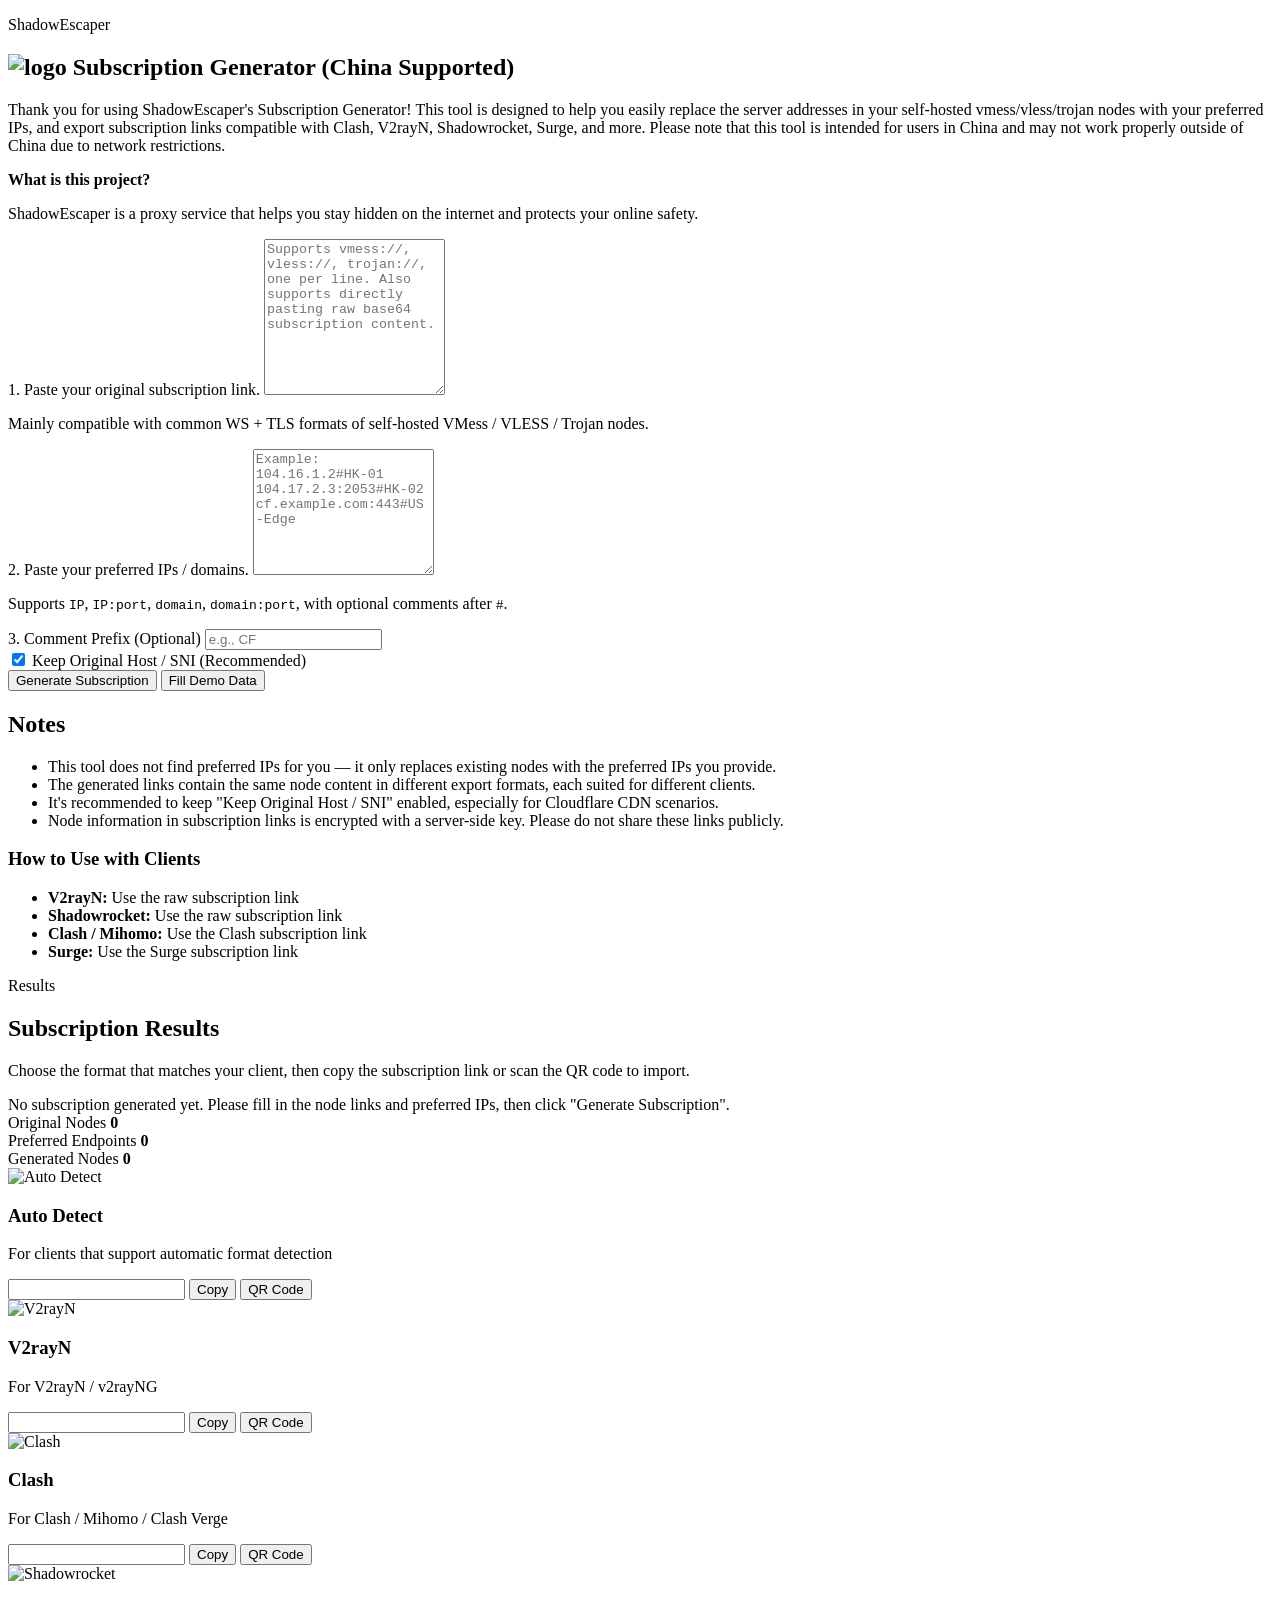
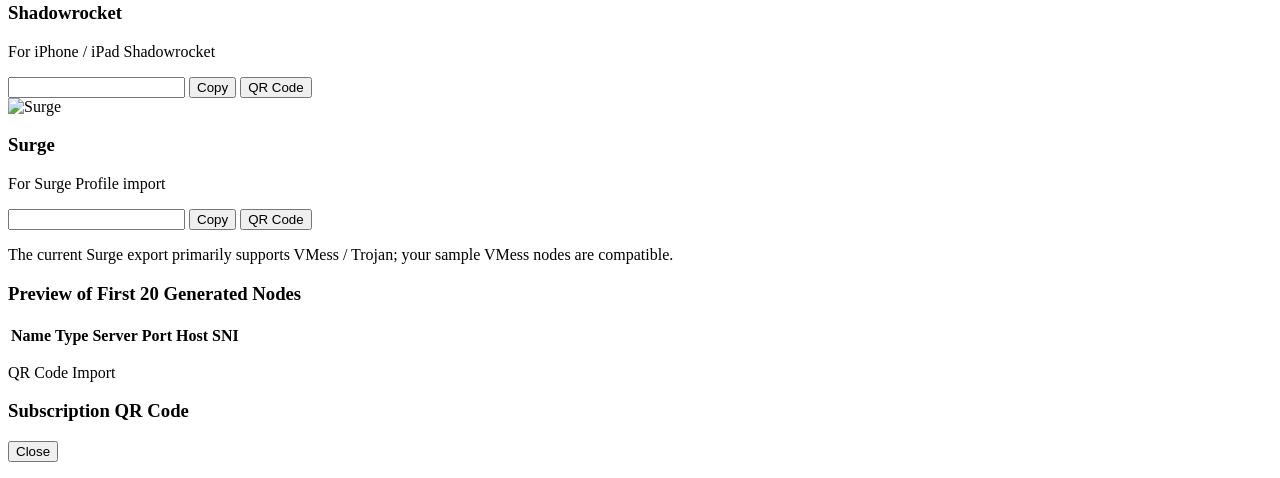
==== public/index.html @ 79bb3afd "update index and styles" ====
<!doctype html>
<html lang="en">
  <head>
    <meta charset="UTF-8" />
    <meta name="viewport" content="width=device-width, initial-scale=1.0" />
    <title>Preferred IP Subscription Generator</title>
    <meta
      name="description"
      content="Batch replace server addresses in your self-hosted vmess/vless/trojan nodes with preferred IPs, and export subscription links compatible with Clash, V2rayN, Shadowrocket, and Surge."
    />
    <link rel="icon" href="/icons/auto.svg" type="image/svg+xml">
    <link rel="stylesheet" href="/styles.css" />
  </head>
  <body>
    <main class="container">
      <section class="hero card">
        <div>
          <p class="eyebrow">ShadowEscaper</p>

          <h1 class="hero-title">
            <img src="/icons/auto.svg" alt="logo" class="hero-logo" />
            <span>Subscription Generator (China Supported)</span>
          </h1>
          <p class="lead">
            Thank you for using ShadowEscaper's Subscription Generator! This tool is designed to help you easily replace the server addresses in your self-hosted vmess/vless/trojan nodes with your preferred IPs, and export subscription links compatible with Clash, V2rayN, Shadowrocket, Surge, and more. Please note that this tool is intended for users in China and may not work properly outside of China due to network restrictions.
          </p>
        </div>
        <div class="hero-note">
          <strong>What is this project?</strong>
          <p>ShadowEscaper is a proxy service that helps you stay hidden on the internet and protects your online safety.</p>
        </div>
      </section>

      <section class="grid two-col">
        <form id="generator-form" class="card stack-lg">
          <div>
            <label for="nodeLinks">1. Paste your original subscription link.</label>
            <textarea
              id="nodeLinks"
              name="nodeLinks"
              rows="10"
              placeholder="Supports vmess://, vless://, trojan://, one per line. Also supports directly pasting raw base64 subscription content."
              required
            ></textarea>
            <p class="hint">Mainly compatible with common WS + TLS formats of self-hosted VMess / VLESS / Trojan nodes.</p>
          </div>

          <div>
            <label for="preferredIps">2. Paste your preferred IPs / domains.</label>
            <textarea
              id="preferredIps"
              name="preferredIps"
              rows="8"
              placeholder="Example:
104.16.1.2#HK-01
104.17.2.3:2053#HK-02
cf.example.com:443#US-Edge"
              required
            ></textarea>
            <p class="hint">
              Supports <code>IP</code>, <code>IP:port</code>, <code>domain</code>, <code>domain:port</code>, with optional comments after <code>#</code>.
            </p>
          </div>

          <div class="grid two-col compact">
            <div>
              <label for="namePrefix">3. Comment Prefix (Optional)</label>
              <input id="namePrefix" name="namePrefix" type="text" placeholder="e.g., CF" />
            </div>
            <div class="checkbox-wrap">
              <input id="keepOriginalHost" name="keepOriginalHost" type="checkbox" checked />
              <label for="keepOriginalHost">Keep Original Host / SNI (Recommended)</label>
            </div>
          </div>

          <div class="actions">
            <button id="submitBtn" type="submit">Generate Subscription</button>
            <button id="fillDemoBtn" type="button" class="secondary">Fill Demo Data</button>
          </div>
        </form>

        <aside class="card stack-md tips">
          <h2>Notes</h2>
          <ul>
            <li>This tool does not find preferred IPs for you — it only replaces existing nodes with the preferred IPs you provide.</li>
            <li>The generated links contain the same node content in different export formats, each suited for different clients.</li>
            <li>It's recommended to keep "Keep Original Host / SNI" enabled, especially for Cloudflare CDN scenarios.</li>
            <li>Node information in subscription links is encrypted with a server-side key. Please do not share these links publicly.</li>
          </ul>

          <div class="client-box">
            <h3>How to Use with Clients</h3>
            <ul>
              <li><strong>V2rayN:</strong> Use the raw subscription link</li>
              <li><strong>Shadowrocket:</strong> Use the raw subscription link</li>
              <li><strong>Clash / Mihomo:</strong> Use the Clash subscription link</li>
              <li><strong>Surge:</strong> Use the Surge subscription link</li>
            </ul>
          </div>
        </aside>
      </section>

      <section id="resultSection" class="card stack-lg">
        <div class="section-head result-head">
          <div>
            <p class="eyebrow">Results</p>
            <h2>Subscription Results</h2>
            <p class="section-desc">Choose the format that matches your client, then copy the subscription link or scan the QR code to import.</p>
          </div>
        </div>

        <div id="warningBox" class="warning hidden"></div>

        <div id="emptyState" class="empty-state">
          No subscription generated yet. Please fill in the node links and preferred IPs, then click "Generate Subscription".
        </div>

        <div id="statsGrid" class="stats-grid">
          <div class="stat-card">
            <span class="stat-label">Original Nodes</span>
            <strong id="statInputNodes">0</strong>
          </div>
          <div class="stat-card">
            <span class="stat-label">Preferred Endpoints</span>
            <strong id="statEndpoints">0</strong>
          </div>
          <div class="stat-card">
            <span class="stat-label">Generated Nodes</span>
            <strong id="statOutputNodes">0</strong>
          </div>
        </div>

        <div class="sub-grid">
          <article class="sub-card">
            <div class="sub-card-head">
              <div class="client-meta">
                <div class="client-icon">
                  <img src="/icons/auto.svg" alt="Auto Detect" />
                </div>
                <div>
                  <h3>Auto Detect</h3>
                  <p>For clients that support automatic format detection</p>
                </div>
              </div>
            </div>
            <div class="sub-actions">
              <input id="autoUrl" readonly />
              <button data-copy-target="autoUrl" type="button" class="secondary small">Copy</button>
              <button data-qrcode-target="autoUrl" type="button" class="secondary small">QR Code</button>
            </div>
          </article>

          <article class="sub-card">
            <div class="sub-card-head">
              <div class="client-meta">
                <div class="client-icon">
                  <img src="/icons/v2rayn.svg" alt="V2rayN" />
                </div>
                <div>
                  <h3>V2rayN</h3>
                  <p>For V2rayN / v2rayNG</p>
                </div>
              </div>
            </div>
            <div class="sub-actions">
              <input id="rawUrl" readonly />
              <button data-copy-target="rawUrl" type="button" class="secondary small">Copy</button>
              <button data-qrcode-target="rawUrl" type="button" class="secondary small">QR Code</button>
            </div>
          </article>

          <article class="sub-card">
            <div class="sub-card-head">
              <div class="client-meta">
                <div class="client-icon">
                  <img src="/icons/clash.svg" alt="Clash">
                </div>
                <div>
                  <h3>Clash</h3>
                  <p>For Clash / Mihomo / Clash Verge</p>
                </div>
              </div>
            </div>
            <div class="sub-actions">
              <input id="clashUrl" readonly />
              <button data-copy-target="clashUrl" type="button" class="secondary small">Copy</button>
              <button data-qrcode-target="clashUrl" type="button" class="secondary small">QR Code</button>
            </div>
          </article>

          <article class="sub-card">
            <div class="sub-card-head">
              <div class="client-meta">
                <div class="client-icon">
                  <img src="/icons/shadowrocket.svg" alt="Shadowrocket" />
                </div>
                <div>
                  <h3>Shadowrocket</h3>
                  <p>For iPhone / iPad Shadowrocket</p>
                </div>
              </div>
            </div>
            <div class="sub-actions">
              <input id="rocketUrl" readonly />
              <button data-copy-target="rocketUrl" type="button" class="secondary small">Copy</button>
              <button data-qrcode-target="rocketUrl" type="button" class="secondary small">QR Code</button>
            </div>
          </article>

          <article class="sub-card sub-card-wide">
            <div class="sub-card-head">
              <div class="client-meta">
                <div class="client-icon">
                  <img src="/icons/surge.svg" alt="Surge" />
                </div>
                <div>
                  <h3>Surge</h3>
                  <p>For Surge Profile import</p>
                </div>
              </div>
            </div>
            <div class="sub-actions">
              <input id="surgeUrl" readonly />
              <button data-copy-target="surgeUrl" type="button" class="secondary small">Copy</button>
              <button data-qrcode-target="surgeUrl" type="button" class="secondary small">QR Code</button>
            </div>
            <p class="hint">The current Surge export primarily supports VMess / Trojan; your sample VMess nodes are compatible.</p>
          </article>
        </div>

        <div class="preview-wrap">
          <h3>Preview of First 20 Generated Nodes</h3>
          <div class="table-wrap">
            <table>
              <thead>
                <tr>
                  <th>Name</th>
                  <th>Type</th>
                  <th>Server</th>
                  <th>Port</th>
                  <th>Host</th>
                  <th>SNI</th>
                </tr>
              </thead>
              <tbody id="previewBody"></tbody>
            </table>
          </div>
        </div>
      </section>
    </main>

    <div id="qrModal" class="modal hidden" aria-hidden="true">
      <div class="modal-backdrop" data-close-modal="true"></div>
      <div class="modal-dialog" role="dialog" aria-modal="true" aria-labelledby="qrTitle">
        <div class="modal-head">
          <div>
            <p class="eyebrow">QR Code Import</p>
            <h3 id="qrTitle">Subscription QR Code</h3>
          </div>
          <button id="closeQrModal" type="button" class="secondary small">Close</button>
        </div>
        <div class="modal-body">
          <div id="qrCanvas" class="qr-box"></div>
          <p id="qrText" class="hint qr-text"></p>
        </div>
      </div>
    </div>
    <script src="https://cdnjs.cloudflare.com/ajax/libs/qrcodejs/1.0.0/qrcode.min.js"></script> 
    <script type="module" src="/app.js"></script>
  </body>
</html>
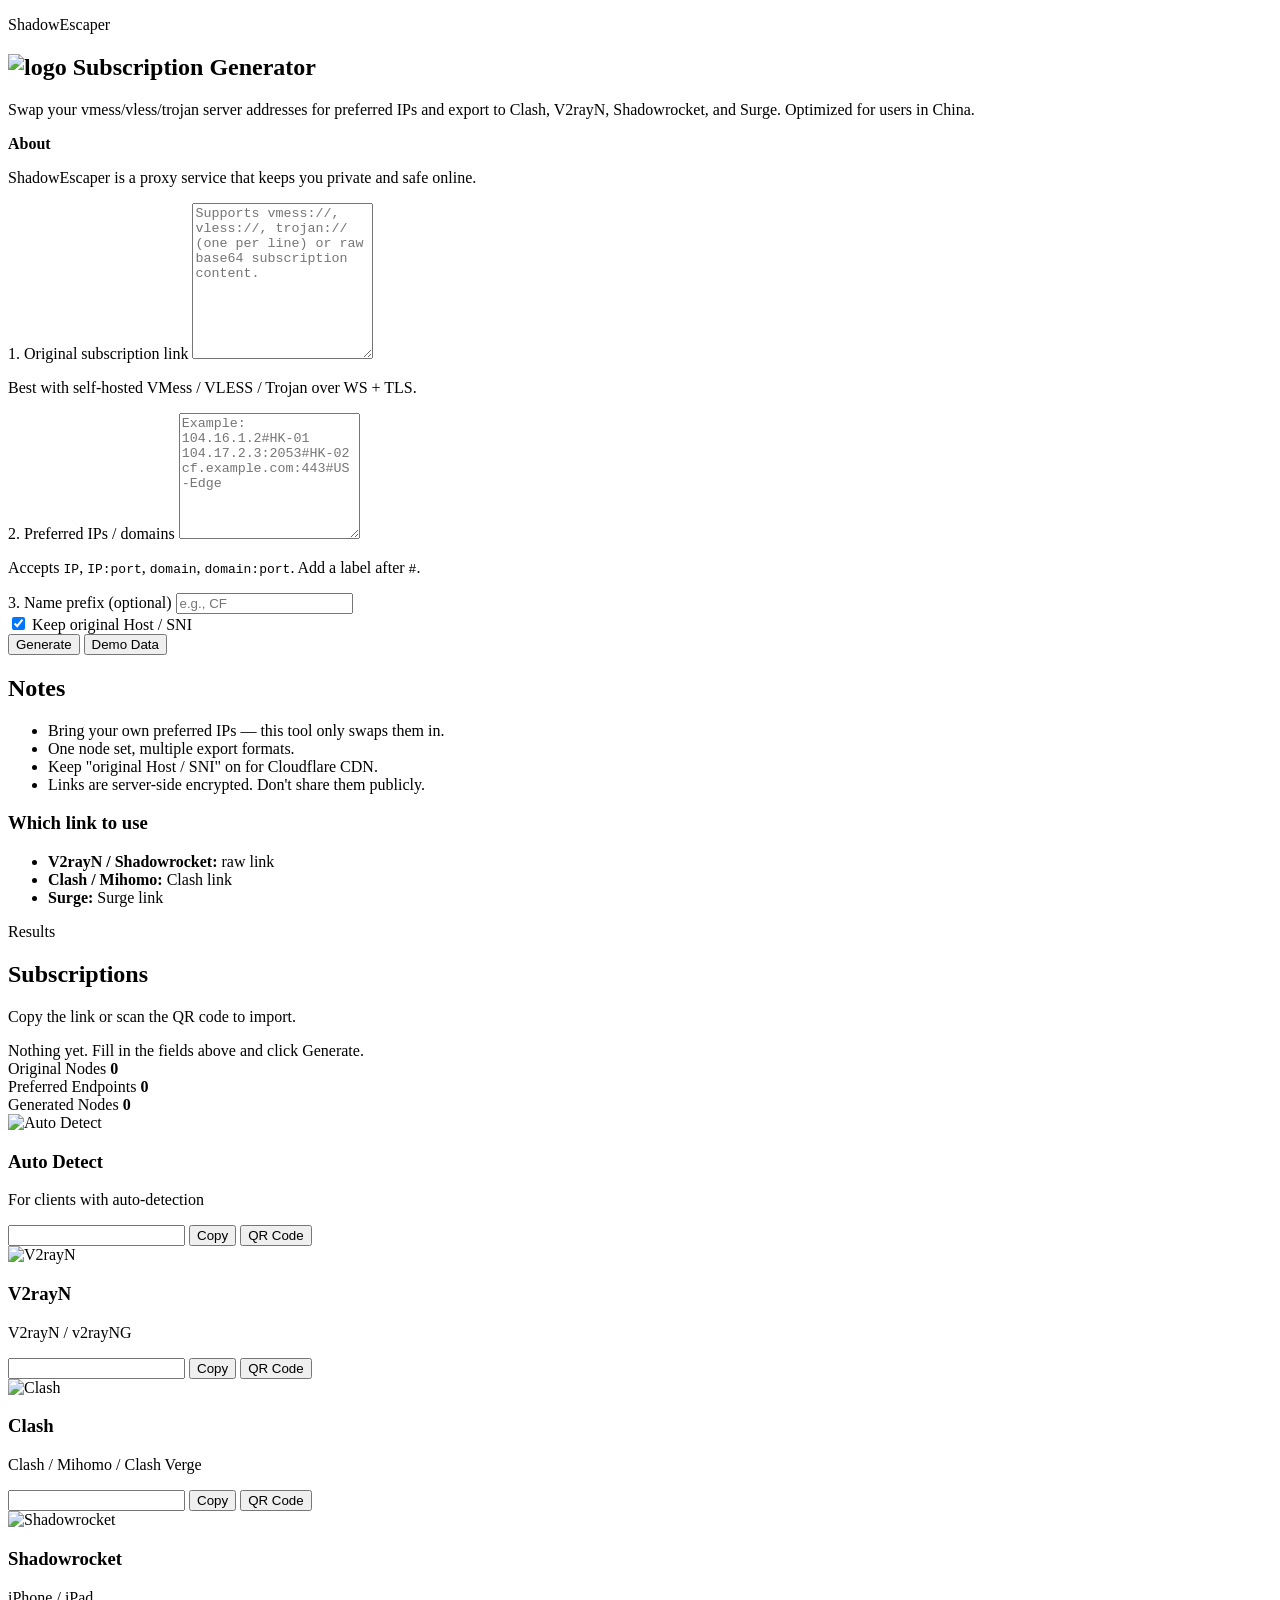
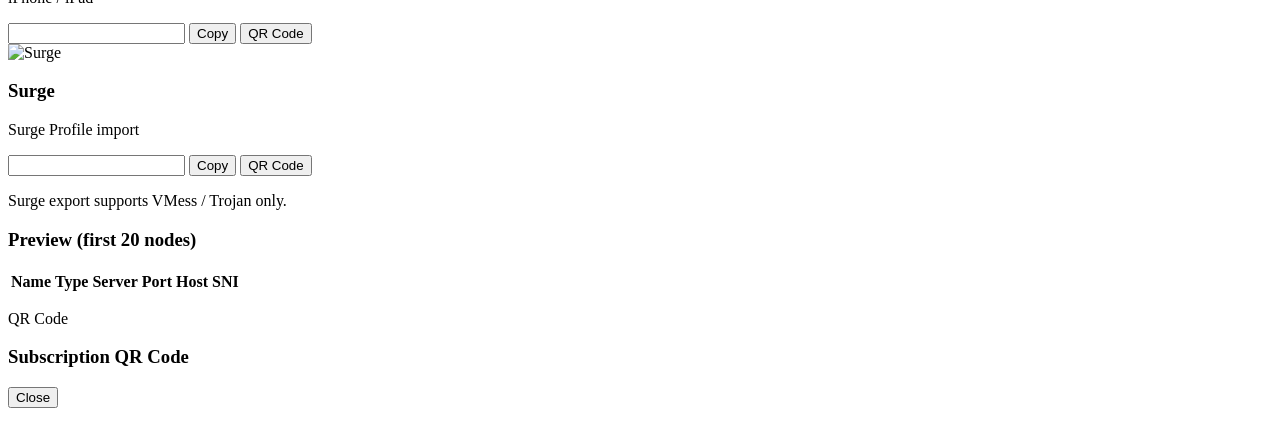
==== commit 4a0418cb: "HTML update" ====
--- a/public/index.html
+++ b/public/index.html
@@ -6,7 +6,7 @@
     <title>Preferred IP Subscription Generator</title>
     <meta
       name="description"
-      content="Batch replace server addresses in your self-hosted vmess/vless/trojan nodes with preferred IPs, and export subscription links compatible with Clash, V2rayN, Shadowrocket, and Surge."
+      content="Replace server addresses in vmess/vless/trojan nodes with preferred IPs. Exports for Clash, V2rayN, Shadowrocket, Surge."
     />
     <link rel="icon" href="/icons/auto.svg" type="image/svg+xml">
     <link rel="stylesheet" href="/styles.css" />
@@ -19,34 +19,34 @@
 
           <h1 class="hero-title">
             <img src="/icons/auto.svg" alt="logo" class="hero-logo" />
-            <span>Subscription Generator (China Supported)</span>
+            <span>Subscription Generator</span>
           </h1>
           <p class="lead">
-            Thank you for using ShadowEscaper's Subscription Generator! This tool is designed to help you easily replace the server addresses in your self-hosted vmess/vless/trojan nodes with your preferred IPs, and export subscription links compatible with Clash, V2rayN, Shadowrocket, Surge, and more. Please note that this tool is intended for users in China and may not work properly outside of China due to network restrictions.
+            Swap your vmess/vless/trojan server addresses for preferred IPs and export to Clash, V2rayN, Shadowrocket, and Surge. Optimized for users in China.
           </p>
         </div>
         <div class="hero-note">
-          <strong>What is this project?</strong>
-          <p>ShadowEscaper is a proxy service that helps you stay hidden on the internet and protects your online safety.</p>
+          <strong>About</strong>
+          <p>ShadowEscaper is a proxy service that keeps you private and safe online.</p>
         </div>
       </section>
 
       <section class="grid two-col">
         <form id="generator-form" class="card stack-lg">
           <div>
-            <label for="nodeLinks">1. Paste your original subscription link.</label>
+            <label for="nodeLinks">1. Original subscription link</label>
             <textarea
               id="nodeLinks"
               name="nodeLinks"
               rows="10"
-              placeholder="Supports vmess://, vless://, trojan://, one per line. Also supports directly pasting raw base64 subscription content."
+              placeholder="Supports vmess://, vless://, trojan:// (one per line) or raw base64 subscription content."
               required
             ></textarea>
-            <p class="hint">Mainly compatible with common WS + TLS formats of self-hosted VMess / VLESS / Trojan nodes.</p>
-          </div>
-
-          <div>
-            <label for="preferredIps">2. Paste your preferred IPs / domains.</label>
+            <p class="hint">Best with self-hosted VMess / VLESS / Trojan over WS + TLS.</p>
+          </div>
+
+          <div>
+            <label for="preferredIps">2. Preferred IPs / domains</label>
             <textarea
               id="preferredIps"
               name="preferredIps"
@@ -58,43 +58,42 @@
               required
             ></textarea>
             <p class="hint">
-              Supports <code>IP</code>, <code>IP:port</code>, <code>domain</code>, <code>domain:port</code>, with optional comments after <code>#</code>.
+              Accepts <code>IP</code>, <code>IP:port</code>, <code>domain</code>, <code>domain:port</code>. Add a label after <code>#</code>.
             </p>
           </div>
 
           <div class="grid two-col compact">
             <div>
-              <label for="namePrefix">3. Comment Prefix (Optional)</label>
+              <label for="namePrefix">3. Name prefix (optional)</label>
               <input id="namePrefix" name="namePrefix" type="text" placeholder="e.g., CF" />
             </div>
             <div class="checkbox-wrap">
               <input id="keepOriginalHost" name="keepOriginalHost" type="checkbox" checked />
-              <label for="keepOriginalHost">Keep Original Host / SNI (Recommended)</label>
+              <label for="keepOriginalHost">Keep original Host / SNI</label>
             </div>
           </div>
 
           <div class="actions">
-            <button id="submitBtn" type="submit">Generate Subscription</button>
-            <button id="fillDemoBtn" type="button" class="secondary">Fill Demo Data</button>
+            <button id="submitBtn" type="submit">Generate</button>
+            <button id="fillDemoBtn" type="button" class="secondary">Demo Data</button>
           </div>
         </form>
 
         <aside class="card stack-md tips">
           <h2>Notes</h2>
           <ul>
-            <li>This tool does not find preferred IPs for you — it only replaces existing nodes with the preferred IPs you provide.</li>
-            <li>The generated links contain the same node content in different export formats, each suited for different clients.</li>
-            <li>It's recommended to keep "Keep Original Host / SNI" enabled, especially for Cloudflare CDN scenarios.</li>
-            <li>Node information in subscription links is encrypted with a server-side key. Please do not share these links publicly.</li>
+            <li>Bring your own preferred IPs — this tool only swaps them in.</li>
+            <li>One node set, multiple export formats.</li>
+            <li>Keep "original Host / SNI" on for Cloudflare CDN.</li>
+            <li>Links are server-side encrypted. Don't share them publicly.</li>
           </ul>
 
           <div class="client-box">
-            <h3>How to Use with Clients</h3>
+            <h3>Which link to use</h3>
             <ul>
-              <li><strong>V2rayN:</strong> Use the raw subscription link</li>
-              <li><strong>Shadowrocket:</strong> Use the raw subscription link</li>
-              <li><strong>Clash / Mihomo:</strong> Use the Clash subscription link</li>
-              <li><strong>Surge:</strong> Use the Surge subscription link</li>
+              <li><strong>V2rayN / Shadowrocket:</strong> raw link</li>
+              <li><strong>Clash / Mihomo:</strong> Clash link</li>
+              <li><strong>Surge:</strong> Surge link</li>
             </ul>
           </div>
         </aside>
@@ -104,15 +103,15 @@
         <div class="section-head result-head">
           <div>
             <p class="eyebrow">Results</p>
-            <h2>Subscription Results</h2>
-            <p class="section-desc">Choose the format that matches your client, then copy the subscription link or scan the QR code to import.</p>
+            <h2>Subscriptions</h2>
+            <p class="section-desc">Copy the link or scan the QR code to import.</p>
           </div>
         </div>
 
         <div id="warningBox" class="warning hidden"></div>
 
         <div id="emptyState" class="empty-state">
-          No subscription generated yet. Please fill in the node links and preferred IPs, then click "Generate Subscription".
+          Nothing yet. Fill in the fields above and click Generate.
         </div>
 
         <div id="statsGrid" class="stats-grid">
@@ -139,7 +138,7 @@
                 </div>
                 <div>
                   <h3>Auto Detect</h3>
-                  <p>For clients that support automatic format detection</p>
+                  <p>For clients with auto-detection</p>
                 </div>
               </div>
             </div>
@@ -158,7 +157,7 @@
                 </div>
                 <div>
                   <h3>V2rayN</h3>
-                  <p>For V2rayN / v2rayNG</p>
+                  <p>V2rayN / v2rayNG</p>
                 </div>
               </div>
             </div>
@@ -177,7 +176,7 @@
                 </div>
                 <div>
                   <h3>Clash</h3>
-                  <p>For Clash / Mihomo / Clash Verge</p>
+                  <p>Clash / Mihomo / Clash Verge</p>
                 </div>
               </div>
             </div>
@@ -196,7 +195,7 @@
                 </div>
                 <div>
                   <h3>Shadowrocket</h3>
-                  <p>For iPhone / iPad Shadowrocket</p>
+                  <p>iPhone / iPad</p>
                 </div>
               </div>
             </div>
@@ -215,7 +214,7 @@
                 </div>
                 <div>
                   <h3>Surge</h3>
-                  <p>For Surge Profile import</p>
+                  <p>Surge Profile import</p>
                 </div>
               </div>
             </div>
@@ -224,12 +223,12 @@
               <button data-copy-target="surgeUrl" type="button" class="secondary small">Copy</button>
               <button data-qrcode-target="surgeUrl" type="button" class="secondary small">QR Code</button>
             </div>
-            <p class="hint">The current Surge export primarily supports VMess / Trojan; your sample VMess nodes are compatible.</p>
+            <p class="hint">Surge export supports VMess / Trojan only.</p>
           </article>
         </div>
 
         <div class="preview-wrap">
-          <h3>Preview of First 20 Generated Nodes</h3>
+          <h3>Preview (first 20 nodes)</h3>
           <div class="table-wrap">
             <table>
               <thead>
@@ -254,7 +253,7 @@
       <div class="modal-dialog" role="dialog" aria-modal="true" aria-labelledby="qrTitle">
         <div class="modal-head">
           <div>
-            <p class="eyebrow">QR Code Import</p>
+            <p class="eyebrow">QR Code</p>
             <h3 id="qrTitle">Subscription QR Code</h3>
           </div>
           <button id="closeQrModal" type="button" class="secondary small">Close</button>
@@ -265,7 +264,7 @@
         </div>
       </div>
     </div>
-    <script src="https://cdnjs.cloudflare.com/ajax/libs/qrcodejs/1.0.0/qrcode.min.js"></script> 
+    <script src="https://cdnjs.cloudflare.com/ajax/libs/qrcodejs/1.0.0/qrcode.min.js"></script>
     <script type="module" src="/app.js"></script>
   </body>
 </html>
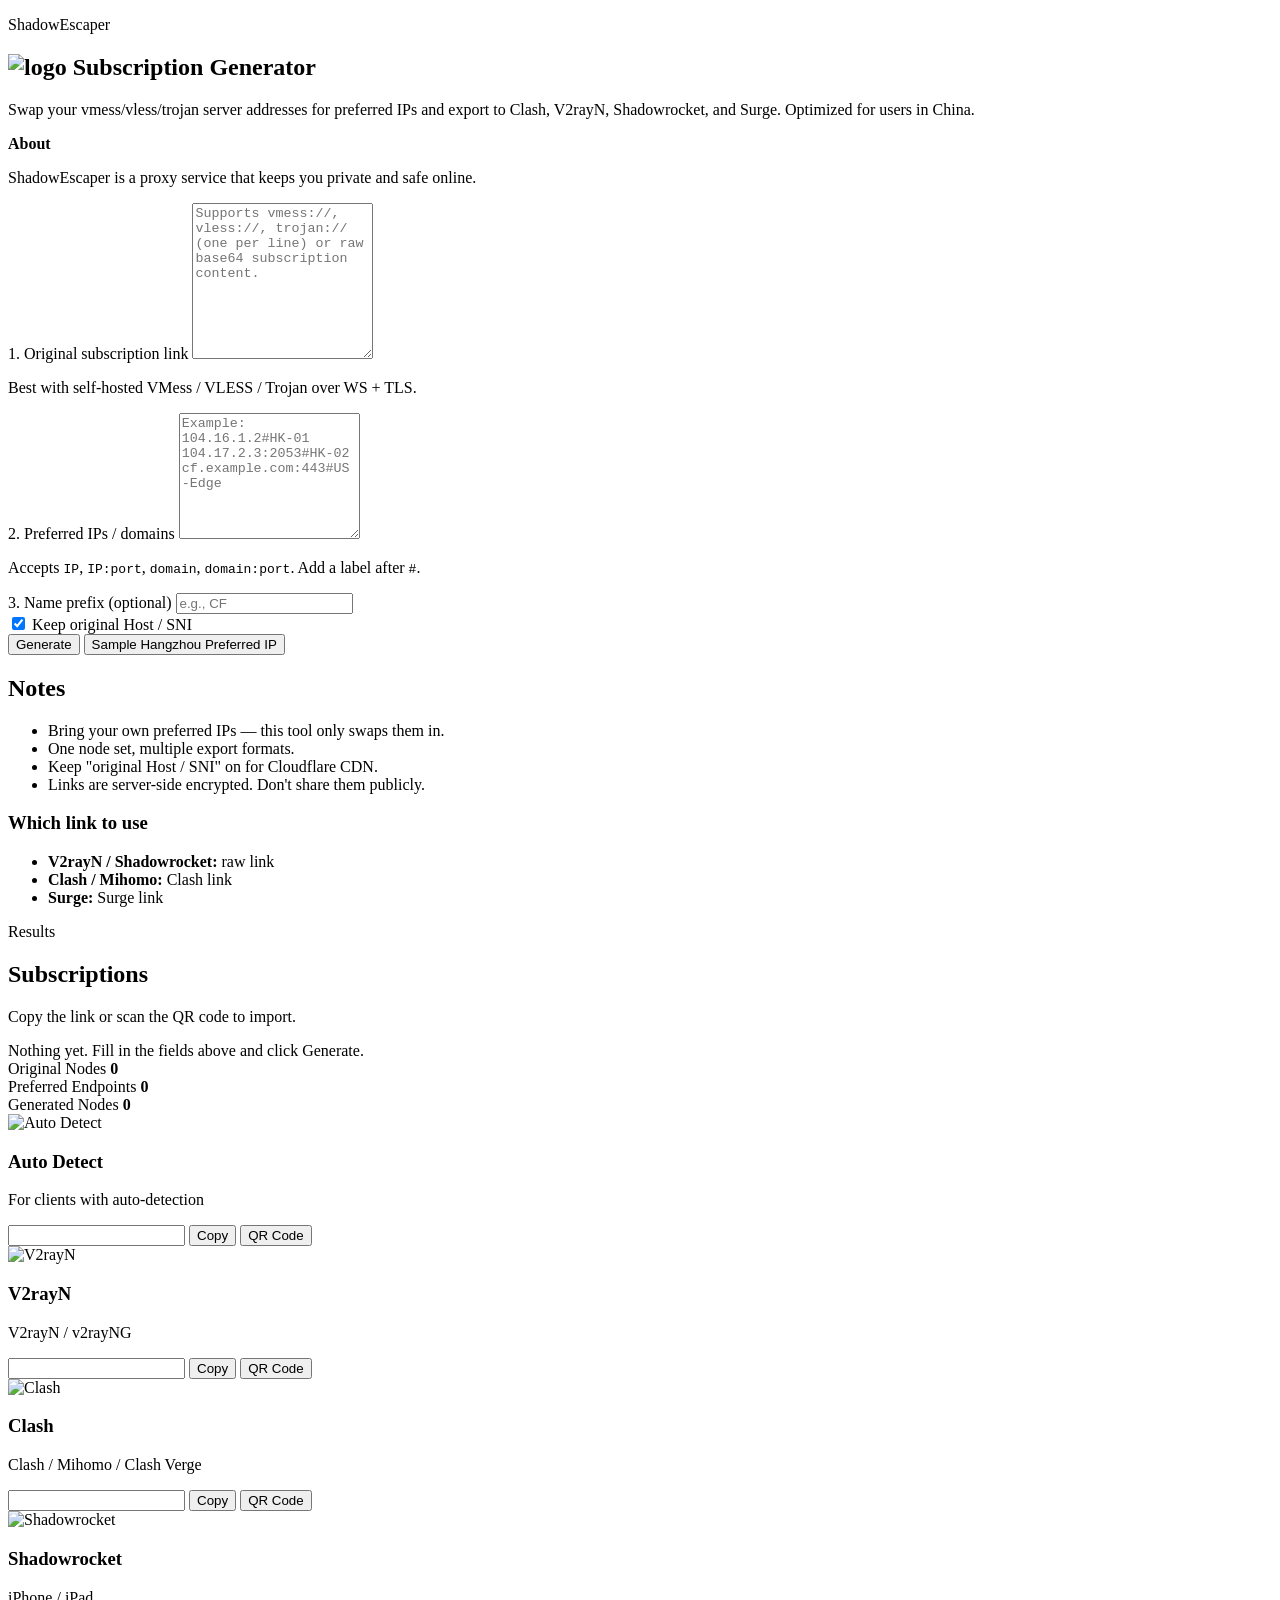
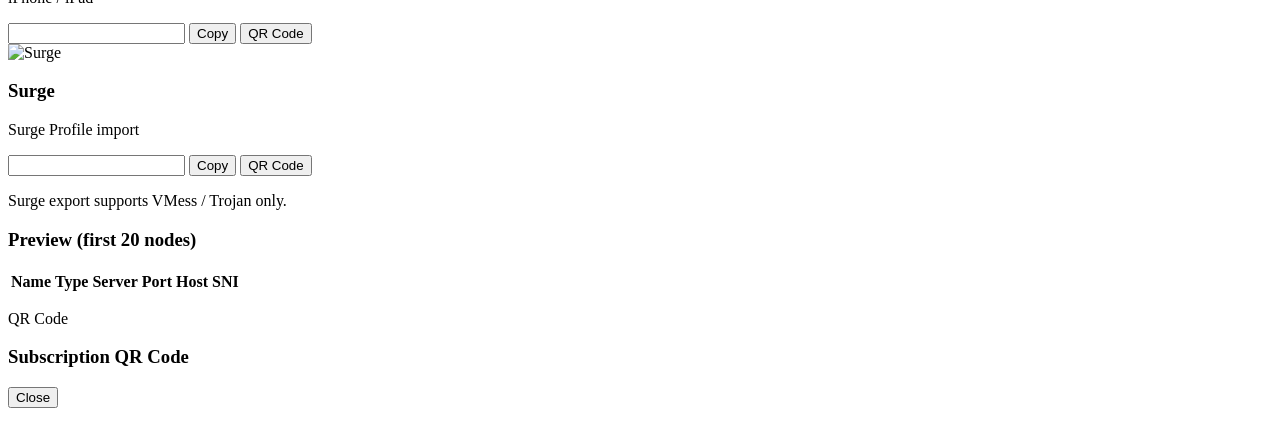
==== commit 872a39fd: "sample ip update" ====
--- a/public/index.html
+++ b/public/index.html
@@ -75,7 +75,7 @@
 
           <div class="actions">
             <button id="submitBtn" type="submit">Generate</button>
-            <button id="fillDemoBtn" type="button" class="secondary">Demo Data</button>
+            <button id="fillDemoBtn" type="button" class="secondary">Sample Hangzhou Preferred IP</button>
           </div>
         </form>
 
